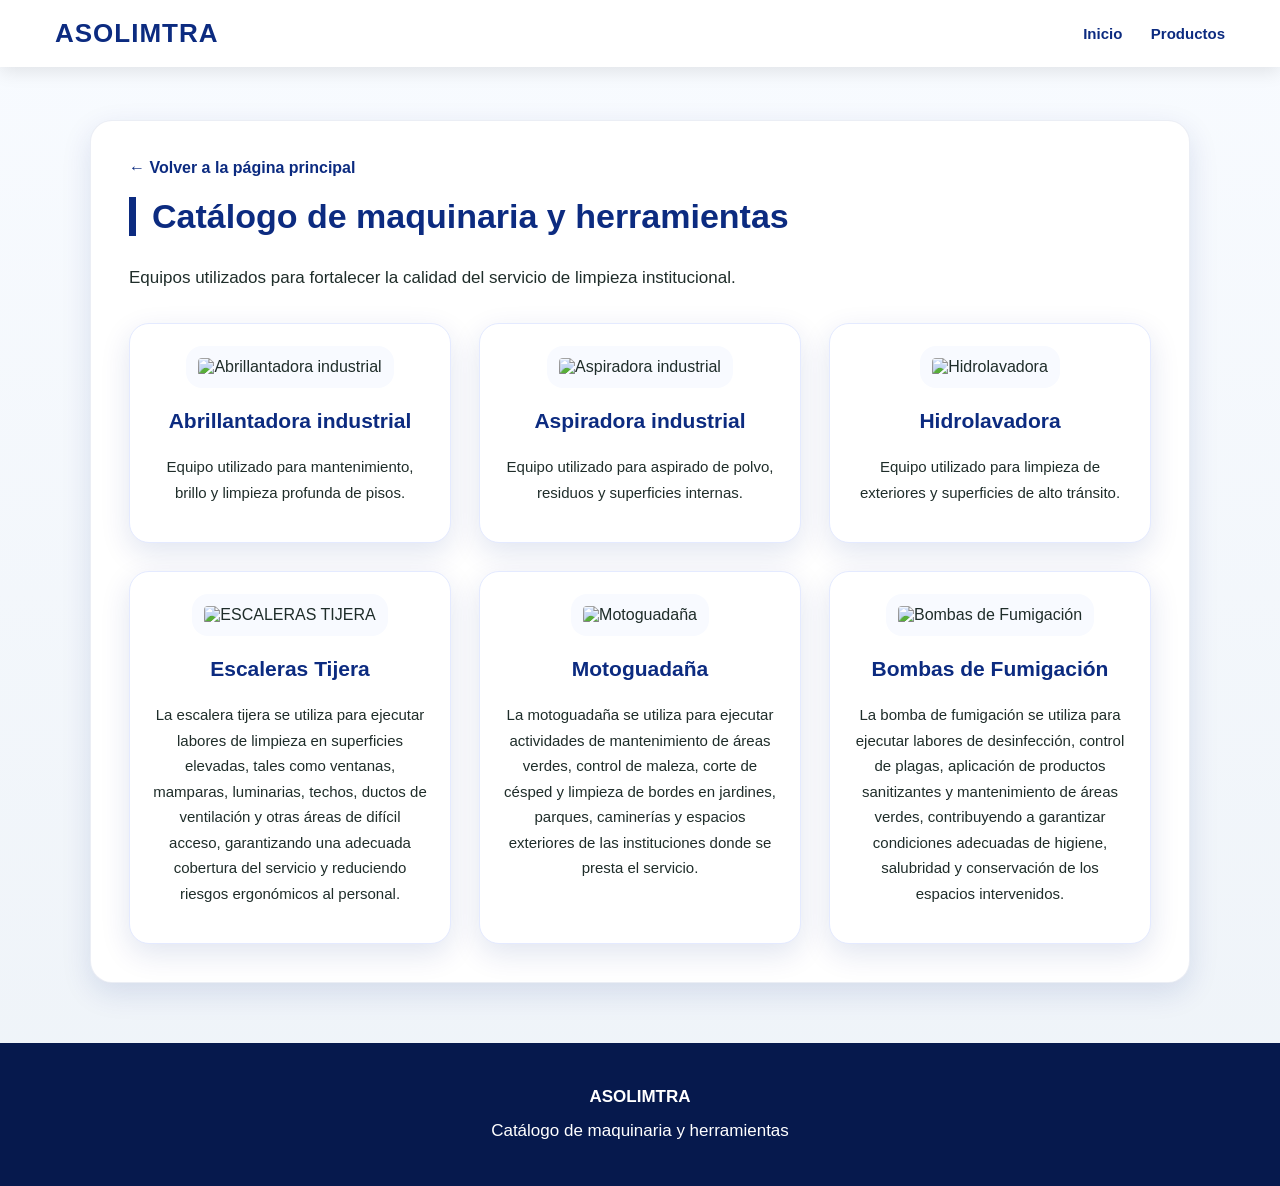
==== maquinaria.html @ e5ce2dd1 "Pagina web ASOLIMTRA" ====
<!DOCTYPE html>
<html lang="es">
<head>
  <meta charset="UTF-8">
  <meta name="viewport" content="width=device-width, initial-scale=1.0">
  <title>Catálogo de Maquinaria | ASOLIMTRA</title>
  <link rel="stylesheet" href="style.css">
</head>
<body>

<nav class="navbar">
  <div class="logo">ASOLIMTRA</div>
  <div class="menu">
    <a href="index.html">Inicio</a>
    <a href="productos.html">Productos</a>
  </div>
</nav>

<section style="margin-top:120px;">
  <a href="index.html#evidencias" class="volver">← Volver a la página principal</a>

  <h2>Catálogo de maquinaria y herramientas</h2>
  <p>Equipos utilizados para fortalecer la calidad del servicio de limpieza institucional.</p>

  <div class="catalogo-grid">

    <div class="item-catalogo">
      <img src="img/abrillantadora.jpg" alt="Abrillantadora industrial">
      <h3>Abrillantadora industrial</h3>
      <p>Equipo utilizado para mantenimiento, brillo y limpieza profunda de pisos.</p>
    </div>

    <div class="item-catalogo">
      <img src="img/aspiradora.jpg" alt="Aspiradora industrial">
      <h3>Aspiradora industrial</h3>
      <p>Equipo utilizado para aspirado de polvo, residuos y superficies internas.</p>
    </div>

    <div class="item-catalogo">
      <img src="img/hidrolavadora.jpg" alt="Hidrolavadora">
      <h3>Hidrolavadora</h3>
      <p>Equipo utilizado para limpieza de exteriores y superficies de alto tránsito.</p>
    </div>

    <div class="item-catalogo">
      <img src="img/ESCALERAS TIJERA.jpg" alt="ESCALERAS TIJERA">
      <h3>Escaleras Tijera</h3>
      <p>La escalera tijera se utiliza para ejecutar labores de limpieza en superficies elevadas, tales como ventanas, mamparas, luminarias, techos, ductos de ventilación y otras áreas de difícil acceso, garantizando una adecuada cobertura del servicio y reduciendo riesgos ergonómicos al personal.</p>
    </div>

    <div class="item-catalogo">
      <img src="img/Motoguadaña.jpg" alt="Motoguadaña">
      <h3>Motoguadaña</h3>
      <p>La motoguadaña se utiliza para ejecutar actividades de mantenimiento de áreas verdes, control de maleza, corte de césped y limpieza de bordes en jardines, parques, caminerías y espacios exteriores de las instituciones donde se presta el servicio. </p>
    </div>

    <div class="item-catalogo">
      <img src="img/Bombas de Fumigación.jpg" alt="Bombas de Fumigación">
      <h3>Bombas de Fumigación</h3>
      <p>La bomba de fumigación se utiliza para ejecutar labores de desinfección, control de plagas, aplicación de productos sanitizantes y mantenimiento de áreas verdes, contribuyendo a garantizar condiciones adecuadas de higiene, salubridad y conservación de los espacios intervenidos.</p>
    </div>

  </div>
</section>

<footer>
  <p><strong>ASOLIMTRA</strong></p>
  <p>Catálogo de maquinaria y herramientas</p>
</footer>

</body>
</html>
---- style.css ----
* {
  box-sizing: border-box;
  scroll-behavior: smooth;
}

:root {
  --azul: #0c2b80;
  --azul-oscuro: #06194d;
  --azul-claro: #eef3ff;
  --blanco: #ffffff;
  --gris: #f4f7fb;
  --texto: #1f2d2a;
  --sombra: 0 10px 30px rgba(12, 43, 128, 0.12);
}

body {
  margin: 0;
  font-family: "Segoe UI", Arial, sans-serif;
  background: linear-gradient(180deg, #f8fbff, #eef3f8);
  color: var(--texto);
}

/* MENÚ */
.navbar {
  background: rgba(255, 255, 255, 0.96);
  backdrop-filter: blur(10px);
  position: fixed;
  top: 0;
  width: 100%;
  z-index: 1000;
  display: flex;
  justify-content: space-between;
  align-items: center;
  padding: 18px 55px;
  box-shadow: 0 4px 18px rgba(0,0,0,0.10);
}

.logo {
  color: var(--azul);
  font-size: 26px;
  font-weight: 900;
  letter-spacing: 1px;
}

.menu a {
  color: var(--azul);
  margin-left: 24px;
  text-decoration: none;
  font-weight: 800;
  font-size: 15px;
  position: relative;
}

.menu a::after {
  content: "";
  width: 0;
  height: 3px;
  background: var(--azul);
  position: absolute;
  left: 0;
  bottom: -8px;
  transition: 0.3s;
}

.menu a:hover::after {
  width: 100%;
}

/* PORTADA */
.hero {
  width: 100%;
  height: 100vh;
  background-image: url("img/portada.jpg");
  background-size: contain;
  background-position: center;
  background-repeat: no-repeat;
  background-color: var(--azul);
  display: flex;
  justify-content: center;
  align-items: center;
  text-align: center;
  padding-top: 80px;
}

.hero-content {
  max-width: 950px;
  padding: 20px;
}

.hero h1 {
  font-size: 88px;
  color: white;
  margin: 0;
  font-weight: 900;
  letter-spacing: 2px;
  text-shadow: 4px 4px 15px rgba(0,0,0,0.75);
}

.hero h2 {
  font-size: 30px;
  color: white;
  border: none;
  padding: 0;
  margin-top: 18px;
  text-shadow: 3px 3px 12px rgba(0,0,0,0.75);
}

.hero p {
  font-size: 22px;
  color: white;
  line-height: 1.6;
  text-shadow: 2px 2px 10px rgba(0,0,0,0.75);
}

.btn-principal {
  display: inline-block;
  margin-top: 25px;
  background: var(--azul);
  color: white;
  padding: 16px 42px;
  border-radius: 50px;
  text-decoration: none;
  font-weight: bold;
  box-shadow: 0 8px 25px rgba(0,0,0,0.25);
  transition: 0.3s;
}

.btn-principal:hover {
  background: var(--azul-oscuro);
  transform: translateY(-4px);
}

/* ESTADÍSTICAS */
.estadisticas {
  max-width: 1050px;
  margin: -45px auto 45px;
  background: var(--azul);
  color: white;
  display: grid;
  grid-template-columns: repeat(4, 1fr);
  text-align: center;
  padding: 35px 20px;
  border-radius: 16px;
  box-shadow: var(--sombra);
  position: relative;
  z-index: 3;
}

.dato h3 {
  font-size: 42px;
  margin: 0;
}

.dato p {
  font-size: 15px;
  margin: 8px 0 0;
}

/* SECCIONES */
section {
  max-width: 1100px;
  margin: 45px auto;
  padding: 38px;
  background: white;
  border-radius: 22px;
  box-shadow: var(--sombra);
  border: 1px solid rgba(12, 43, 128, 0.08);
}

h2 {
  color: var(--azul);
  font-size: 34px;
  border-left: 7px solid var(--azul);
  padding-left: 16px;
  margin-top: 0;
}

p, li {
  font-size: 17px;
  line-height: 1.7;
}

/* TARJETAS */
.tarjetas {
  display: grid;
  grid-template-columns: repeat(3, 1fr);
  gap: 22px;
  margin-top: 28px;
}

.tarjeta {
  background: var(--azul-claro);
  padding: 28px;
  border-radius: 18px;
  border-top: 6px solid var(--azul);
  transition: 0.3s;
}

.tarjeta:hover {
  transform: translateY(-5px);
  box-shadow: var(--sombra);
}

.tarjeta h3 {
  color: var(--azul);
}

/* SERVICIOS */
.servicios-grid {
  display: grid;
  grid-template-columns: repeat(4, 1fr);
  gap: 18px;
}

.servicio {
  background: linear-gradient(180deg, #ffffff, #eef3ff);
  padding: 24px;
  text-align: center;
  border-radius: 16px;
  font-weight: 800;
  color: var(--azul);
  border: 1px solid #d7e1ff;
  box-shadow: 0 5px 14px rgba(12, 43, 128, 0.08);
  transition: 0.3s;
}

.servicio:hover {
  background: var(--azul);
  color: white;
  transform: translateY(-4px);
}

/* CERTIFICACIONES */
.certificaciones-grid {
  display: grid;
  grid-template-columns: repeat(4, 1fr);
  gap: 25px;
  margin-top: 30px;
}

.certificacion {
  background: white;
  text-align: center;
  padding: 28px;
  border-radius: 20px;
  box-shadow: var(--sombra);
  border: 1px solid #e4eaff;
  transition: 0.3s;
}

.certificacion:hover {
  transform: translateY(-6px);
}

.certificacion img {
  width: 130px;
  height: 130px;
  object-fit: contain;
  margin-bottom: 18px;
}

.certificacion h3 {
  color: var(--azul);
  margin-bottom: 10px;
}

/* BOTONES CATÁLOGO */
.botones-catalogo {
  display: flex;
  justify-content: center;
  gap: 25px;
  margin-top: 30px;
  flex-wrap: wrap;
}

.btn-catalogo {
  background: var(--azul);
  color: white;
  text-decoration: none;
  padding: 18px 38px;
  border-radius: 50px;
  font-weight: bold;
  font-size: 17px;
  box-shadow: 0 8px 20px rgba(12, 43, 128, 0.25);
  transition: 0.3s;
}

.btn-catalogo:hover {
  background: var(--azul-oscuro);
  transform: translateY(-4px);
}

/* CATÁLOGOS */
.catalogo-grid {
  display: grid;
  grid-template-columns: repeat(3, 1fr);
  gap: 28px;
  margin-top: 30px;
}

.item-catalogo {
  background: white;
  border-radius: 20px;
  padding: 22px;
  text-align: center;
  box-shadow: var(--sombra);
  border: 1px solid #e4eaff;
  transition: 0.3s;
}

.item-catalogo:hover {
  transform: translateY(-6px);
}

.item-catalogo img {
  width: 100%;
  height: 280px;
  object-fit: contain;
  background: #f8faff;
  border-radius: 16px;
  padding: 12px;
}

.item-catalogo h3 {
  color: var(--azul);
  font-size: 21px;
}

.item-catalogo p {
  font-size: 15px;
}

.volver {
  display: inline-block;
  margin-bottom: 20px;
  color: var(--azul);
  font-weight: bold;
  text-decoration: none;
}

/* CARRUSEL */
.carrusel {
  position: relative;
  max-width: 1000px;
  margin: 35px auto;
  overflow: hidden;
  border-radius: 22px;
  box-shadow: var(--sombra);
  border: 1px solid #e4eaff;
}

.carrusel-contenedor {
  position: relative;
  width: 100%;
  height: 500px;
}

.slide {
  display: none;
  width: 100%;
  height: 100%;
  position: relative;
}

.slide.activo {
  display: block;
}

.slide img {
  width: 100%;
  height: 100%;
  object-fit: contain;
  background: #f8faff;
}

.slide-texto {
  position: absolute;
  bottom: 0;
  width: 100%;
  background: rgba(12, 43, 128, 0.90);
  color: white;
  text-align: center;
  padding: 18px;
  font-size: 20px;
  font-weight: bold;
}

.carrusel-btn {
  position: absolute;
  top: 50%;
  transform: translateY(-50%);
  background: white;
  color: var(--azul);
  border: none;
  width: 54px;
  height: 54px;
  border-radius: 50%;
  font-size: 28px;
  cursor: pointer;
  z-index: 10;
  box-shadow: 0 4px 16px rgba(0,0,0,0.25);
}

.izquierda {
  left: 18px;
}

.derecha {
  right: 18px;
}

.puntos {
  text-align: center;
  margin-top: 15px;
}

.punto {
  display: inline-block;
  width: 13px;
  height: 13px;
  background: #c8d6d0;
  border-radius: 50%;
  margin: 5px;
  cursor: pointer;
}

.activo-punto {
  background: var(--azul);
}

/* FORMULARIO */
form {
  display: grid;
  gap: 14px;
}

input, select, textarea {
  padding: 15px;
  border: 1px solid #c9d5f5;
  border-radius: 12px;
  font-size: 16px;
}

input:focus, select:focus, textarea:focus {
  outline: none;
  border-color: var(--azul);
  box-shadow: 0 0 8px rgba(12, 43, 128, 0.25);
}

textarea {
  min-height: 130px;
}

button {
  background: var(--azul);
  color: white;
  border: none;
  padding: 16px;
  border-radius: 12px;
  font-size: 17px;
  font-weight: bold;
  cursor: pointer;
}

button:hover {
  background: var(--azul-oscuro);
}

.whatsapp {
  position: fixed;
  right: 22px;
  bottom: 22px;
  background: #25d366;
  color: white;
  padding: 15px 24px;
  border-radius: 50px;
  text-decoration: none;
  font-weight: bold;
  z-index: 999;
  box-shadow: 0 8px 22px rgba(0,0,0,0.25);
}

footer {
  background: var(--azul-oscuro);
  color: white;
  text-align: center;
  padding: 35px;
  margin-top: 60px;
}

footer p {
  margin: 5px;
}

/* RESPONSIVE */
@media (max-width: 900px) {
  .navbar {
    flex-direction: column;
    padding: 15px;
  }

  .menu {
    text-align: center;
    margin-top: 10px;
  }

  .menu a {
    display: inline-block;
    margin: 8px;
  }

  .hero h1 {
    font-size: 48px;
  }

  .hero h2 {
    font-size: 22px;
  }

  .estadisticas,
  .tarjetas,
  .servicios-grid,
  .catalogo-grid,
  .certificaciones-grid {
    grid-template-columns: 1fr;
  }

  section {
    margin: 25px 15px;
    padding: 25px;
  }

  .carrusel-contenedor {
    height: 320px;
  }

  .slide-texto {
    font-size: 16px;
  }
}







.logo {
  display: flex;
  align-items: center;
  gap: 10px;
}

.logo img {
  width: 42px;
  height: 42px;
  object-fit: contain;
}

.logo span {
  color: var(--azul);
  font-size: 26px;
  font-weight: 900;
}

.whatsapp {
  display: flex;
  align-items: center;
  gap: 8px;
}

.whatsapp img {
  width: 24px;
  height: 24px;
  object-fit: contain;
}

.footer-contactos {
  margin-top: 15px;
}

.footer-contactos p {
  margin: 6px 0;
}



.whatsapp{
    background: #25D366;
    color: white;
    padding: 12px 20px;
    border-radius: 30px;
    text-decoration: none;
    font-weight: bold;
    display: inline-flex;
    align-items: center;
    gap: 8px;
    transition: 0.3s;
}

.whatsapp:hover{
    background: #1ebe5d;
    transform: scale(1.05);
}

.whatsapp i{
    font-size: 20px;
}
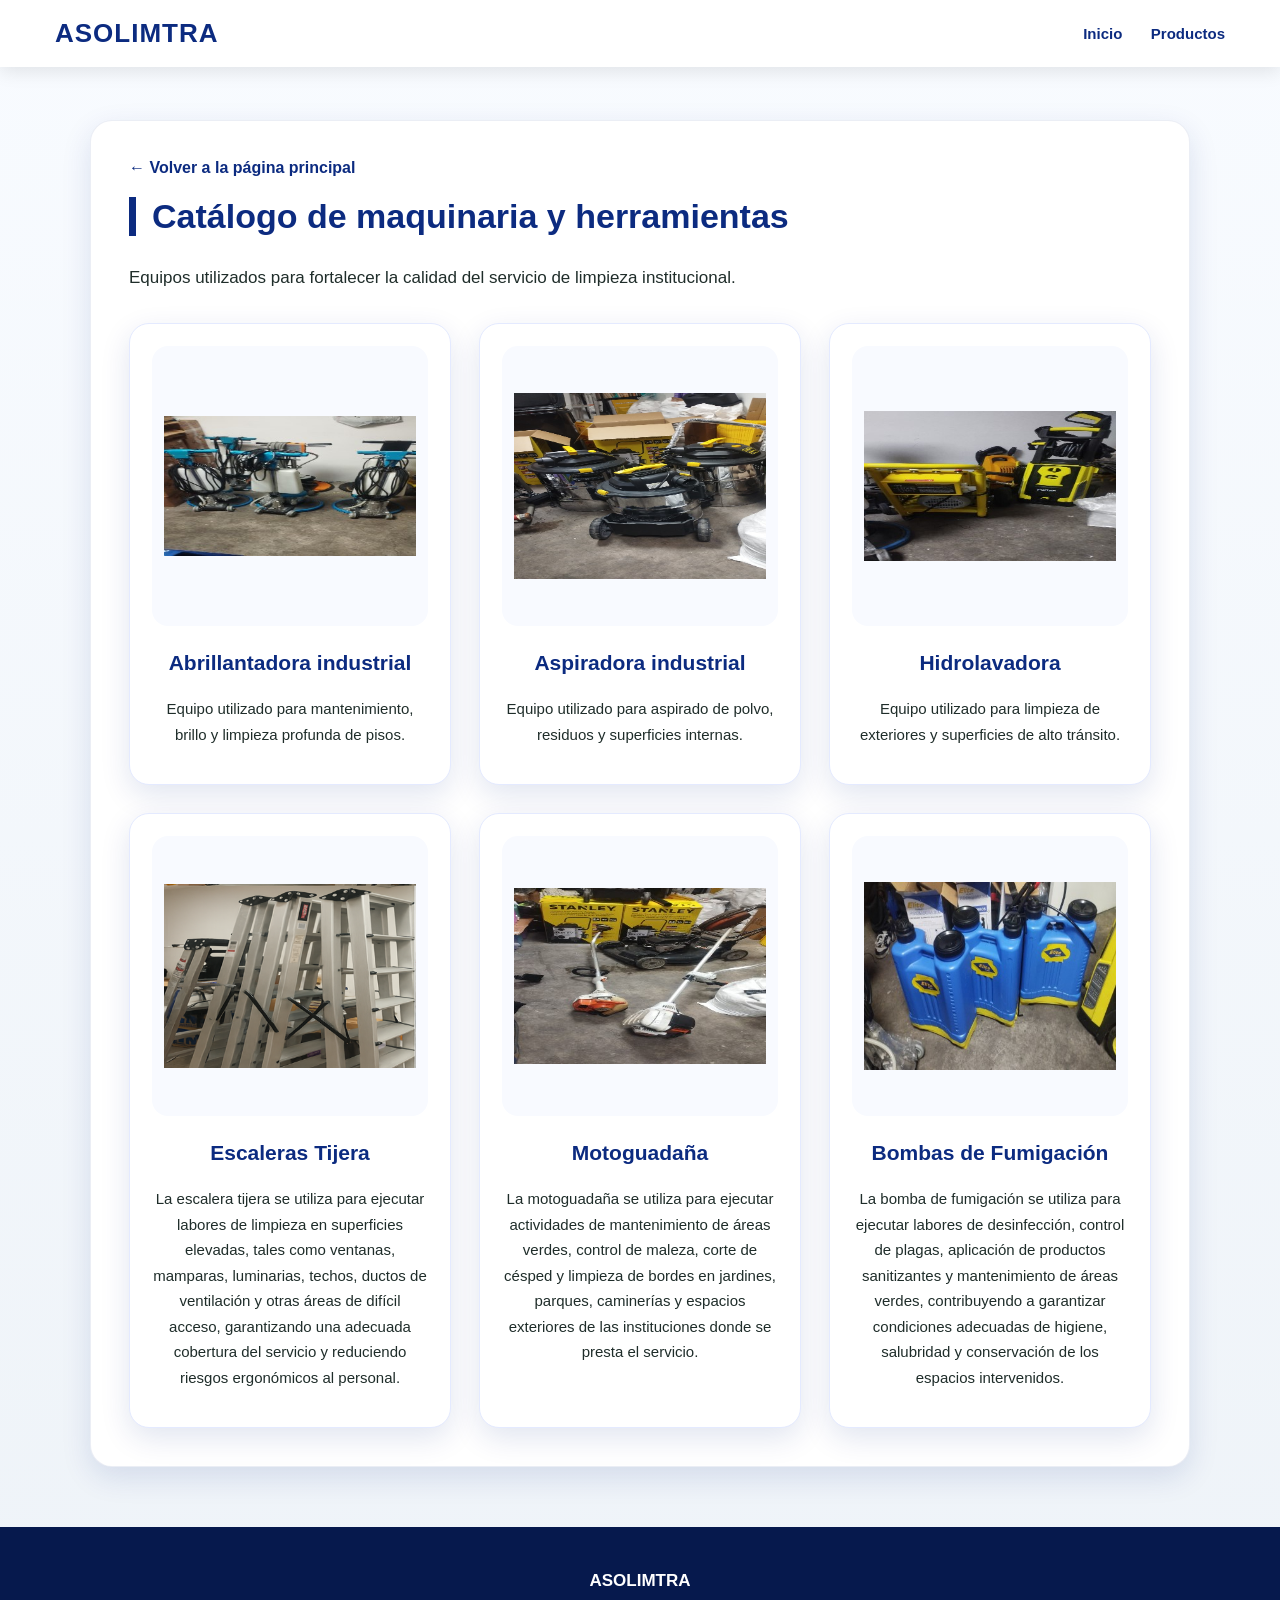
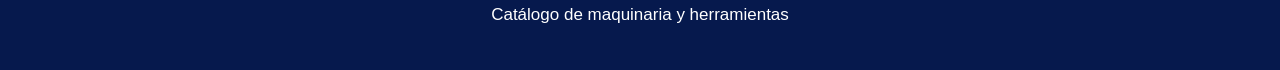
==== commit 7f3998f8: "Corregir portada" ====
--- a/maquinaria.html
+++ b/maquinaria.html
@@ -25,7 +25,7 @@
   <div class="catalogo-grid">
 
     <div class="item-catalogo">
-      <img src="img/abrillantadora.jpg" alt="Abrillantadora industrial">
+      <img src="img/abrillantadoraINDUS.jpg" alt="Abrillantadora industrial">
       <h3>Abrillantadora industrial</h3>
       <p>Equipo utilizado para mantenimiento, brillo y limpieza profunda de pisos.</p>
     </div>
